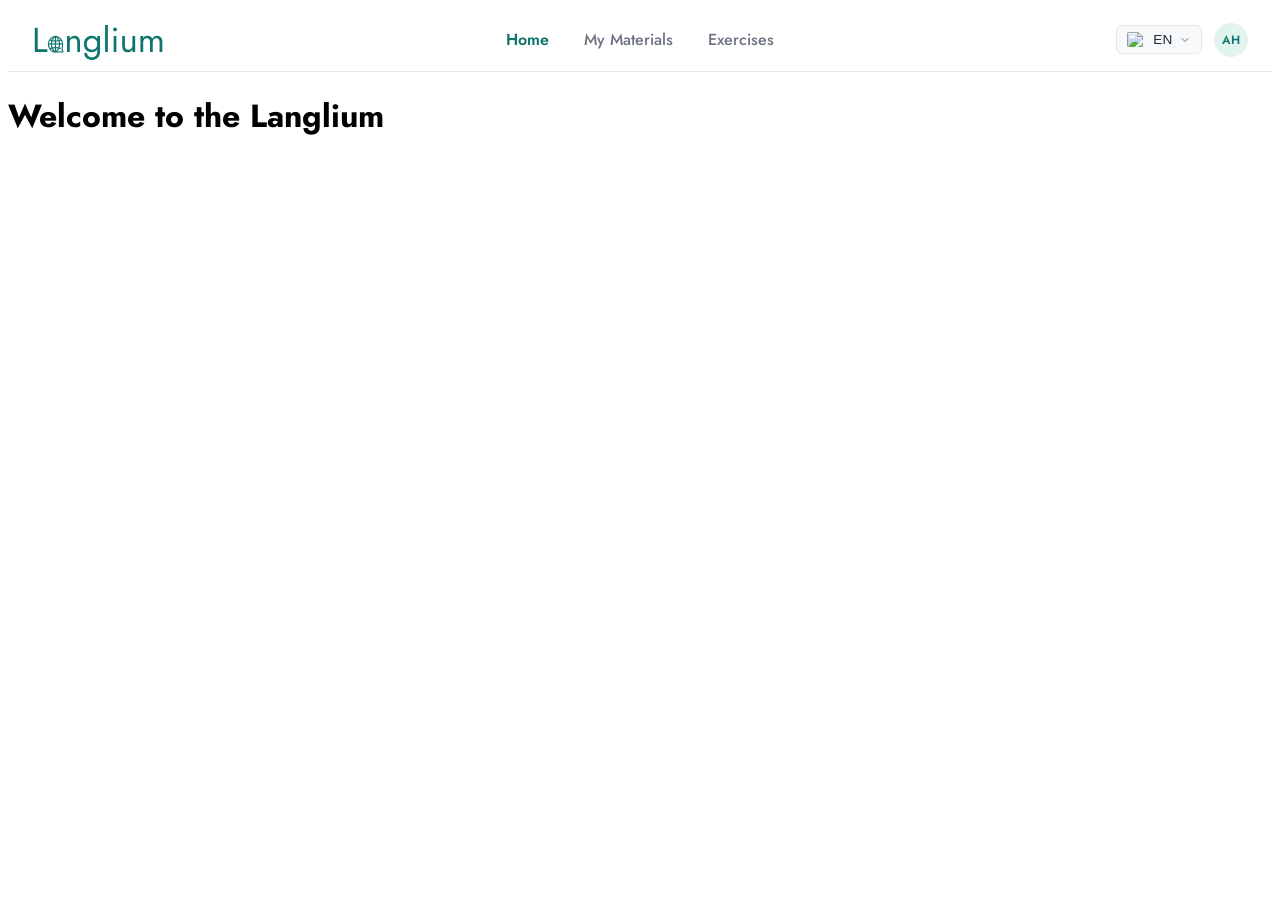
==== Frontend/public/index.html @ e7cc92fe "add font and logo" ====
<!DOCTYPE html>
<html lang="en">
<head>
    <meta charset="utf-8" />
    <meta name="viewport" content="width=device-width, initial-scale=1" />
    <title>Langlium</title>

    <link rel="preconnect" href="https://fonts.googleapis.com">
    <link rel="preconnect" href="https://fonts.gstatic.com" crossorigin>
    <link href="https://fonts.googleapis.com/css2?family=Jost:wght@400;500;600;700&family=Inter:wght@400;500;600&display=swap" rel="stylesheet">
    <link rel="stylesheet" href="./styles/variables.css">
    <link rel="stylesheet" href="./styles/index.css">
    <script type="module" src="./components/app-header.js" defer></script>
</head>
<body>
    <app-header></app-header>
    <h1>Welcome to the Langlium</h1>
</body>
---- Frontend/public/styles/variables.css ----
:root {
    --color-primary: #0F766E;
    --color-primary-light: #E1F5EE;
    --color-text: #1F2937;
    --color-text-secondary: #6B7280;
    --color-border: #E5E7EB;
    --color-surface: #FFFFFF;
}
---- Frontend/public/styles/index.css ----
body {
    font-family: 'Jost', sans-serif;
}
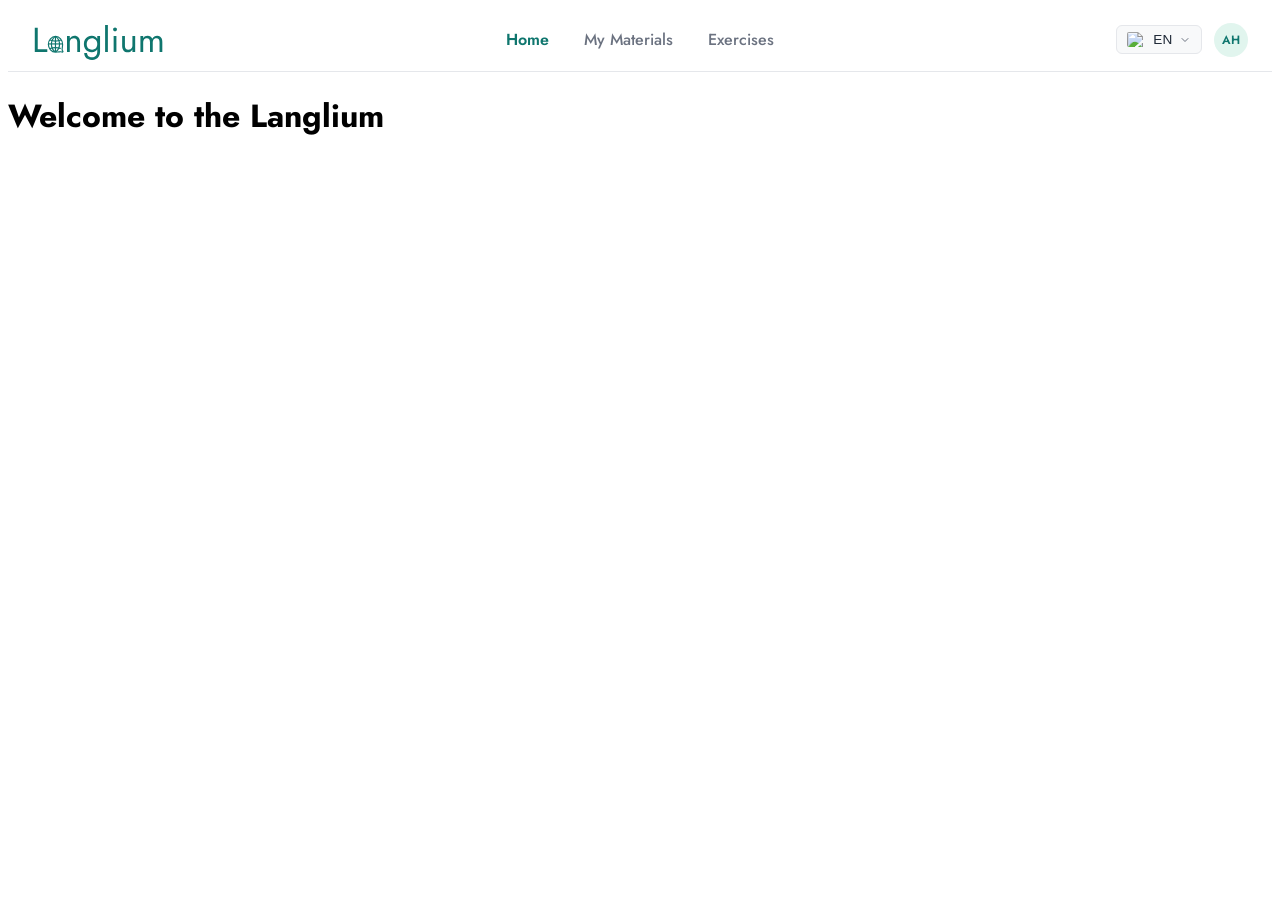
==== commit cc1a33c7: "upd auth pages style upd auth pages style  fixed typo  upd btn color" ====
--- a/Frontend/public/index.html
+++ b/Frontend/public/index.html
@@ -7,7 +7,7 @@
 
     <link rel="preconnect" href="https://fonts.googleapis.com">
     <link rel="preconnect" href="https://fonts.gstatic.com" crossorigin>
-    <link href="https://fonts.googleapis.com/css2?family=Jost:wght@400;500;600;700&family=Inter:wght@400;500;600&display=swap" rel="stylesheet">
+    <link href="https://fonts.googleapis.com/css2?family=Jost:wght@400;500;600;700" rel="stylesheet">
     <link rel="stylesheet" href="./styles/variables.css">
     <link rel="stylesheet" href="./styles/index.css">
     <script type="module" src="./components/app-header.js" defer></script>
--- a/Frontend/public/styles/variables.css
+++ b/Frontend/public/styles/variables.css
@@ -4,5 +4,7 @@
     --color-text: #1F2937;
     --color-text-secondary: #6B7280;
     --color-border: #E5E7EB;
-    --color-surface: #FFFFFF;
+    --color-white: #FFFFFF;
+    --color-gray: #849795;
+    --color-error: #E64A3A;
 }
